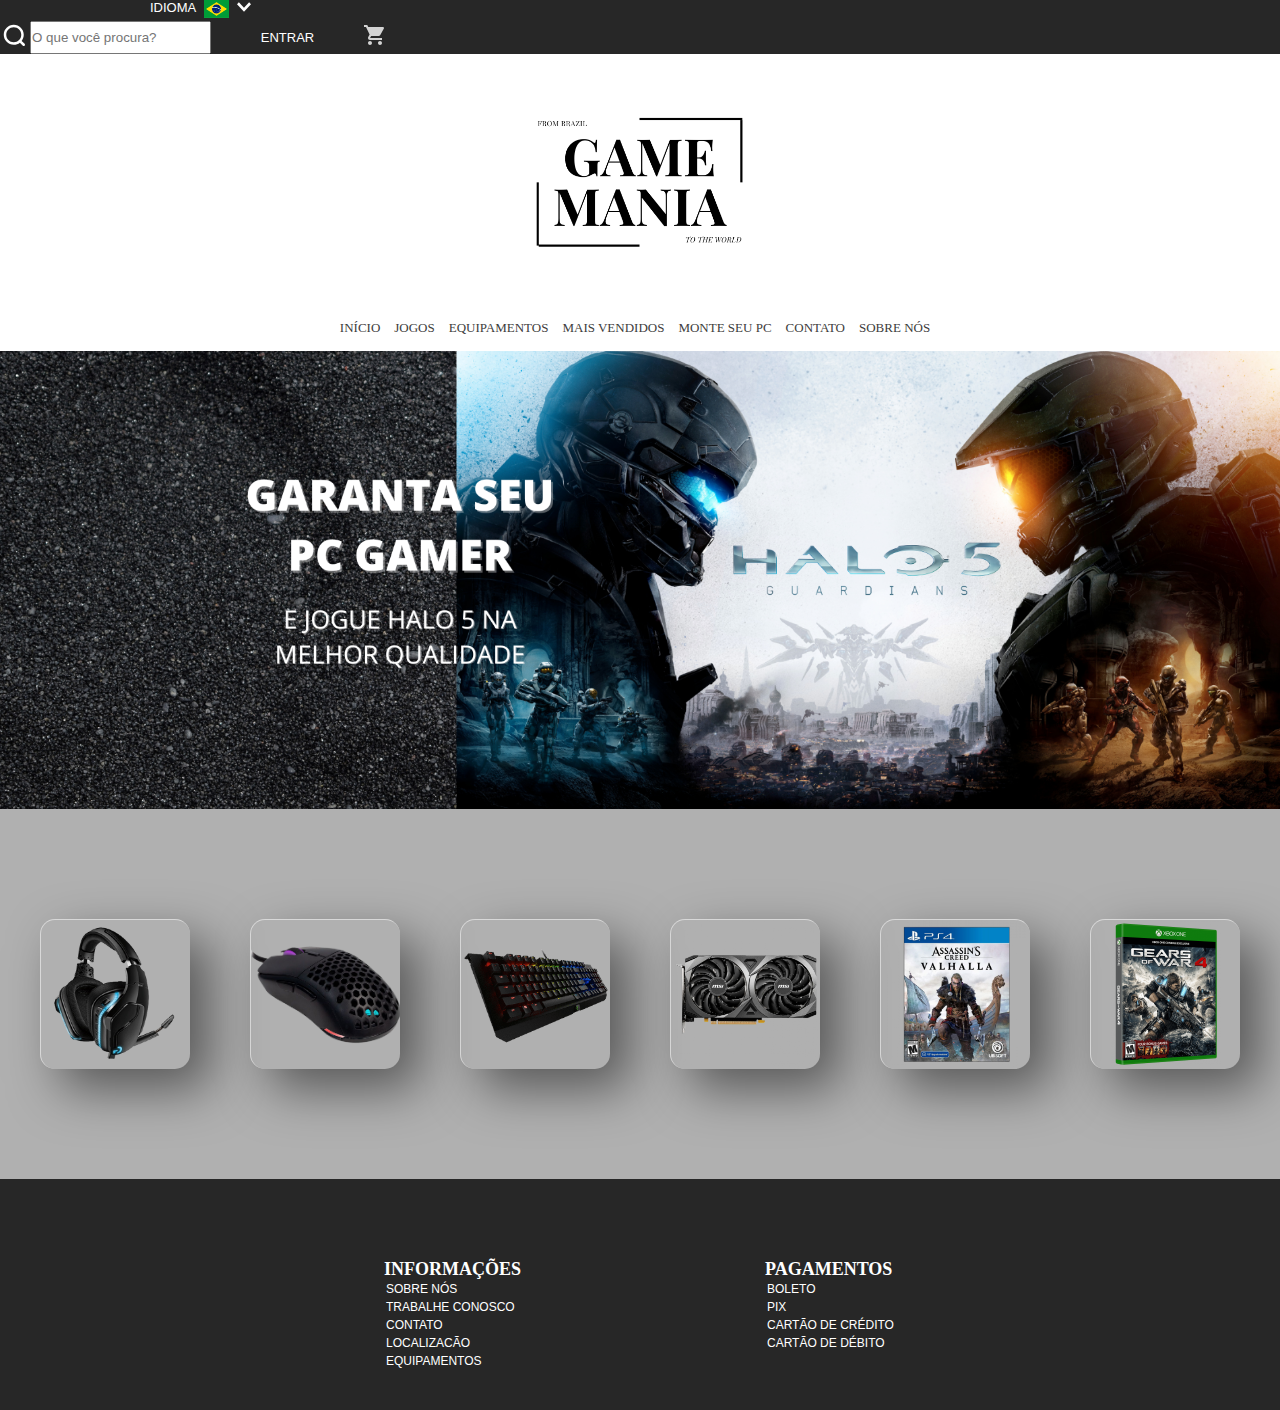
==== index.html @ 457d7e94 "codigo novo" ====
<!DOCTYPE html>
<html lang="pt-br">
<head>
    <meta charset="UTF-8">
    <meta http-equiv="X-UA-Compatible" content="IE=edge">
    <meta name="viewport" content="width=device-width, initial-scale=1.0">
    <meta name="author" content="Luan">
    <title>Game Mania</title>
    <link href="https://cdn.jsdelivr.net/npm/bootstrap@5.0.2/dist/css/bootstrap.min.css" rel="stylesheet" integrity="sha384-EVSTQN3/azprG1Anm3QDgpJLIm9Nao0Yz1ztcQTwFspd3yD65VohhpuuCOmLASjC" crossorigin="anonymous">
    <script src="https://cdn.jsdelivr.net/npm/bootstrap@5.0.2/dist/js/bootstrap.bundle.min.js" integrity="sha384-MrcW6ZMFYlzcLA8Nl+NtUVF0sA7MsXsP1UyJoMp4YLEuNSfAP+JcXn/tWtIaxVXM" crossorigin="anonymous"></script>
    <link rel="stylesheet" href="css/style.css">
    <script src="js/script.js" defer></script>
</head>
<body>
    <header>
      <div class="navbar">
        <div class="navbar-left">
            <span id="idioma">Idioma</span>
            <div class="language">
                <img src="img/band-brasil.png" width="25px" alt="bandeira">
            </div>
        <div class="selector">
            <a href=""><svg xmlns="http://www.w3.org/2000/svg" viewBox="0 0 32 32" class="SearchBarSelectstyles__DropdownIndicatorReplacement-sc-unqtte-4 bgILBu" width="14" role="presentation" alt="" data-testid="ChevronDownIcon" size="14" color="currentColor"><path fill-rule="evenodd" clip-rule="evenodd" fill="currentColor" d="M27.7 5.3L32 9.8 16 26.7 0 9.8l4.3-4.5L16 17.7z"></path></svg></a>
        </div>
        </div>
        <div class="navbar-right">
            <div class="busca">
                <div class="lupa">
                   <a href=""><svg data-testid="SearchIcon" aria-hidden="true" version="1.1" xmlns="http://www.w3.org/2000/svg" xmlns:xlink="http://www.w3.org/1999/xlink" fill="currentColor" viewBox="0 0 24 24" class="SvgIcon__Icon-sc-9dg20d-0 SvgIcon-sc-9dg20d-1 jKEaHr bpPyjG"><path fill-rule="evenodd" clip-rule="evenodd" d="M11 3C6.58172 3 3 6.58172 3 11C3 15.4183 6.58172 19 11 19C12.8487 19 14.551 18.3729 15.9056 17.3199L18.2929 19.7071C18.6834 20.0976 19.3166 20.0976 19.7071 19.7071C20.0976 19.3166 20.0976 18.6834 19.7071 18.2929L17.3199 15.9056C18.3729 14.551 19 12.8487 19 11C19 6.58172 15.4183 3 11 3ZM5 11C5 7.68629 7.68629 5 11 5C14.3137 5 17 7.68629 17 11C17 14.3137 14.3137 17 11 17C7.68629 17 5 14.3137 5 11Z"></path></svg></a>
                </div>
            <input type="search" id="busca" placeholder="O que você procura?">
            </div>
            <div class="entrar a">
                <a href="login.html">entrar</a>
            </div>
            <div class="carrinho">
                <a href=""><svg width="20" height="20" viewBox="0 0 24 24" xmlns="https://www.w3.org/2000/svg" class="IconHeaderCart" size="20"><g opacity="0.8"><path d="M7.19975 19.2C5.8798 19.2 4.81184 20.28 4.81184 21.6C4.81184 22.92 5.8798 24 7.19975 24C8.51971 24 9.59967 22.92 9.59967 21.6C9.59967 20.28 8.51971 19.2 7.19975 19.2ZM0 0V2.4H2.39992L6.71977 11.508L5.09982 14.448C4.90783 14.784 4.79984 15.18 4.79984 15.6C4.79984 16.92 5.8798 18 7.19975 18H21.5993V15.6H7.70374C7.53574 15.6 7.40375 15.468 7.40375 15.3L7.43974 15.156L8.51971 13.2H17.4594C18.3594 13.2 19.1513 12.708 19.5593 11.964L23.8552 4.176C23.9542 3.99286 24.004 3.78718 23.9997 3.57904C23.9955 3.37089 23.9373 3.16741 23.8309 2.98847C23.7245 2.80952 23.5736 2.66124 23.3927 2.55809C23.2119 2.45495 23.0074 2.40048 22.7992 2.4H5.05183L3.92387 0H0ZM19.1993 19.2C17.8794 19.2 16.8114 20.28 16.8114 21.6C16.8114 22.92 17.8794 24 19.1993 24C20.5193 24 21.5993 22.92 21.5993 21.6C21.5993 20.28 20.5193 19.2 19.1993 19.2Z" fill="white"></path></g></svg></a>
            </div>
        </div>
    </div>
    </header>
        <div class="logo">
            <img src="img/Game Mania.png" width="20%" alt="logo">
        </div>
    <div class="navegador">
        <nav class="menu a">
            <a href="">Início</a>
            <a href="">Jogos</a>
            <a href="">Equipamentos</a>
            <a href="">Mais Vendidos</a>
            <a href="">Monte seu pc</a>
            <a href="">Contato</a>
            <a href="">Sobre Nós</a>
            <a href=""></a>
        </nav>
    </div>
    <div class="banner">
        <img id="img1" src="img/BANNER 1.png" alt="banner 1">
        <img id="img2" src="img/BANNER 2.png" alt="banner 2">   
        <img id="img3" src="img/BANNER 3.png" alt="banner 3">
    </div>
        <div class="cards">
            <div class="card1">
                <img src="img/headset pronto.png" width="170px" alt="imagem-headphone">
                <div class="conteudo1">
                   <a href="">HEADPHONES</a>
                </div>
            </div>
            <div class="card1">
                <img src="img/mouse pronto.png" width="170px" alt="imagem-mouse">
                <div class="conteudo2">
                    <a href="">MOUSES</a>
                </div>
            </div>
            <div class="card1">
                <img  src="img/teclado.png" width="170px" alt="imagem-teclado">
                <div class="conteudo3">
                    <a href="">TECLADOS</a>
                </div>
            </div>
            <div class="card1">
                <img src="img/placa de video gamer.png" width="160px" alt="imagem-placa de video">
                <div class="conteudo4">
                    <a href="">PLACAS DE VÍDEO</a>
                </div>
            </div>
            <div class="card1">
                <img src="img/assasins-depositphotos-bgremover.png" width="140px" alt="imagem-jogo ps4">
                <div class="conteudo5">
                    <a href="">JOGOS PS4</a>
                </div>
            </div>
            <div class="card1">
                <img src="img/jogo xbox.png" width="110px" alt="">
                <div class="conteudo6">
                    <a href="">JOGOS X-BOX</a>
                </div>
            </div>
        </div>
        <div class="space-rodape">
        </div>
    <div class="rodape">
        <div class="informacoes">
            <div class="navrodape-e">
            <nav class="itens-navbar">
                <h1 id="titulo">informações</h1>
                <a href="">sobre nós</a>
                <a href="">trabalhe conosco</a>
                <a href="">contato</a>
                <a href="">localizacão</a>
                <a href="">Equipamentos</a>
            </nav>
            </div>
            <div class="navrodape-r">
            <nav class="itens-navbar">
                <h1 id="titulo">pagamentos</h1>
                <a href="">boleto</a>
                <a href="">pix</a>
                <a href="">cartão de crédito</a>
                <a href="">cartão de débito</a>
            </nav>
            </div>
        </div>
    </div>
    <div class="space-rodape">
    </div>

    
</body>
</html>
---- css/style.css ----
*{
    margin: 0;
    padding: 0;
    box-sizing: border-box;
}
body
{

}
.navbar
{
    background-color: rgb(39, 39, 39);
    justify-content: space-between;
    align-items: center;
    
}
.navbar-left
{
margin-left: 150px;
text-transform: uppercase;
color: white;
font-family: Arial, Helvetica, sans-serif;
font-size: 13px;
display: flex;
width: 10vw;
}
.navbar-right
{
   display: flex;
   align-items: center;
   margin-right: 150px;
   justify-content: space-between;
   width: 30vw;
}
.language
{
  margin-left: 8px;
}
.selector
{
    margin-left: 8px;
    
}
.selector a {
    background-color: none;
    color: inherit;
}
.carrinho
{
    
    
}
.entrar a
{
text-decoration: none;
text-transform: uppercase;
color: white;
font-family: Arial, Helvetica, sans-serif;
font-size: 13px;


}
.busca
{
    color: white;
    font-family: Arial, Helvetica, sans-serif;
    font-size: 13px;
    text-transform: uppercase;
    display: flex;
    
}
.lupa
{
    width: 30px;
    
}
.lupa a{
    color: inherit;
}

.menu a
{
 margin: 5px;
 justify-content: space-between;
 text-decoration: none;
 color: rgb(61, 60, 60);
 font-family: Georgia, 'Times New Roman', Times, serif;
 font-size: 13px;
 text-transform: uppercase;
 
}

.logo
{

    width: 100%;
    display: flex;
    justify-content: center;
    
}
.navegador
{
display: flex;
width: 100%;
justify-content: center;
margin-top: 8px;

}


.menu a
{
    transition: all 0.8s;
    cursor: pointer;
}

.menu a:hover{
    -webkit-filter: drop-shadow(5px 2px 1px rgba(0,0,0,.5));
    filter: drop-shadow(5px 2px 1px rgba(0,0,0,.5));
    
}

.banner
{
   margin-top: 15px;
   justify-content: center;
   position: relative;
   
}
#img1
{
    width: 100%;
    display: block;
}
#img2
{
    /* display:none; */
    width: 100%;
    display: none;
}
#img3
{
    display: none;
    width: 100%;
}
.banner #text
{
    position: absolute;
    top: 170px;
    left: 230px; 
    font-size: 35px;
    color: rgb(255, 255, 255);
    text-transform: uppercase;
    text-shadow: 0px 0px 5px rgb(104, 104, 104);
}
.banner #text2
{
    text-align: center;
    position: absolute;
    color: white;
    top: 230px;
    left: 280px;
    font-size: 25px;
    text-transform: uppercase;
    text-shadow: 0px 0px 5px rgb(104, 104, 104);
}

@media screen and (max-width:768px)
{
    .banner{
        display: none;
    }
}

.cards
{
     padding-top: 80px;
     display: flex;
     align-items: center;
     justify-content: center;
     height: 20%;
     width: 100%;
     background-color: rgb(176, 176, 176);
     position:relative;
     flex-wrap: wrap;
     padding-bottom: 80px;
}
.card1
{
    width: 150px;
    height: 150px;
    margin: 30px;
    position: relative;
    box-shadow: 20px 20px 50px rgb(0, 0, 0, 0.5);
    border-radius: 15px;
    overflow: hidden;
    display: flex;
    justify-content: center;
    align-items: center;
    border-top: 1px solid rgba(255, 255, 255, 0.5);
    border-left: 1px solid rgba(255, 255, 255, 0.5);
    /* background-image: url(../img/GARANTA\ SEU\ PC\ GAMER.png); */
}
 .conteudo1  
{
    padding: 20px;
    text-align: center;
    transform: translateY(10px);
    opacity: 0;
    transition: 0.5s;
    position: absolute;
    color: white;
}
.cards .card1:hover .conteudo1 
{
    transform: translateY(0px);
    opacity: 1;
    
}
.conteudo2 
{
    padding: 20px;
    text-align: center;
    transform: translateY(10px);
    opacity: 0;
    transition: 0.5s;
    position: absolute;
    color: white;
    
    
}
.cards .card1:hover .conteudo2 
{
    transform: translateY(0px);
    opacity: 1;
}
.conteudo3  
{
    padding: 20px;
    text-align: center;
    transform: translateY(10px);
    opacity: 0;
    transition: 0.5s;
    position: absolute;
    color: white;
    
}
.cards .card1:hover .conteudo3 
{
    transform: translateY(0px);
    opacity: 1;
}
.conteudo4  
{
    padding: 20px;
    text-align: center;
    transform: translateY(10px);
    opacity: 0;
    transition: 0.5s;
    position: absolute;
    color: white;
    
}
.cards .card1:hover .conteudo4 
{
    transform: translateY(0px);
    opacity: 1;
}
.conteudo5 
{
    padding: 20px;
    text-align: center;
    transform: translateY(10px);
    opacity: 0;
    transition: 0.5s;
    position: absolute;
    color: white;
}
.cards .card1:hover .conteudo5
{
    transform: translateY(0px);
    opacity: 1;
}
.conteudo6 
{
    padding: 20px;
    text-align: center;
    transform: translateY(10px);
    opacity: 0;
    transition: 0.5s;
    position: absolute;
    color: white;
}
.cards .card1:hover .conteudo6 
{
    transform: translateY(0px);
    opacity: 1;
}

.conteudo1 a{
    font-size: 20px;
    text-decoration: none;
    font-family: Arial, Helvetica, sans-serif;
    filter: drop-shadow(8px 8px 8px rgba(22, 22, 22, 0.8));
    color: white;
}
.conteudo2 a{
    font-size: 20px;
    text-decoration: none;
    font-family: Arial, Helvetica, sans-serif;
    filter: drop-shadow(8px 8px 8px rgba(22, 22, 22, 0.8));
    color: white;
}
.conteudo3 a{
    font-size: 20px;
    text-decoration: none;
    font-family: Arial, Helvetica, sans-serif;
    filter: drop-shadow(8px 8px 8px rgba(22, 22, 22, 0.8));
    color: white;
}
.conteudo4 a{
    font-size: 20px;
    text-decoration: none;
    font-family: Arial, Helvetica, sans-serif;
    filter: drop-shadow(8px 8px 8px rgba(22, 22, 22, 0.8));
    color: white;
}
.conteudo5 a{
    font-size: 20px;
    text-decoration: none;
    font-family: Arial, Helvetica, sans-serif;
    filter: drop-shadow(8px 8px 8px rgba(22, 22, 22, 0.8));
    color: white;
}
.conteudo6 a{
    font-size: 20px;
    text-decoration: none;
    font-family: Arial, Helvetica, sans-serif;
    filter: drop-shadow(8px 8px 8px rgba(22, 22, 22, 0.8));
    color: white;
}
.rodape
{
    height: 100%;
    width: 100%;
    background-color: rgb(39, 39, 39);
    display: flex;
    align-items: center;
    justify-content: center;
    flex-wrap: wrap;
    align-content: center;
    
}
.itens-navbar
{
    justify-content: center;
    align-items: center;
    text-decoration: none;
    text-transform: uppercase;
    color: white;
    font-size: 13px;
    
}
.itens-navbar a
{
    text-transform: uppercase;
    color: white;
    font-size: 12px;
    text-decoration: none;
    display: flex;
    justify-content: left;
    font-family: Arial, Helvetica, sans-serif;
    padding: 2px;
}
#titulo
{
    font-size: 18px;
}

.navrodape-r
{
    height: 100%;
    width: 131px;
    align-items:top;
    padding-top: 40px;
    display: flex;
    position: relative;
}
.navrodape-e
{
    
    height: 100%;
    width: 131px;
    align-items: top;
    padding-top: 40px;
    display: flex;
    position: relative;

    
}
.space-rodape
{
    width: 100%;
    height: 40px;
    background-color: rgb(39, 39, 39) ;
}
.informacoes
{
    width: 40%;
    height: 100%;
    justify-content: space-between;
    flex-wrap: wrap;
    display: flex;
}

@media screen and (max-width: 540px)
{
    #idioma{
        display: none;
    }
    
}
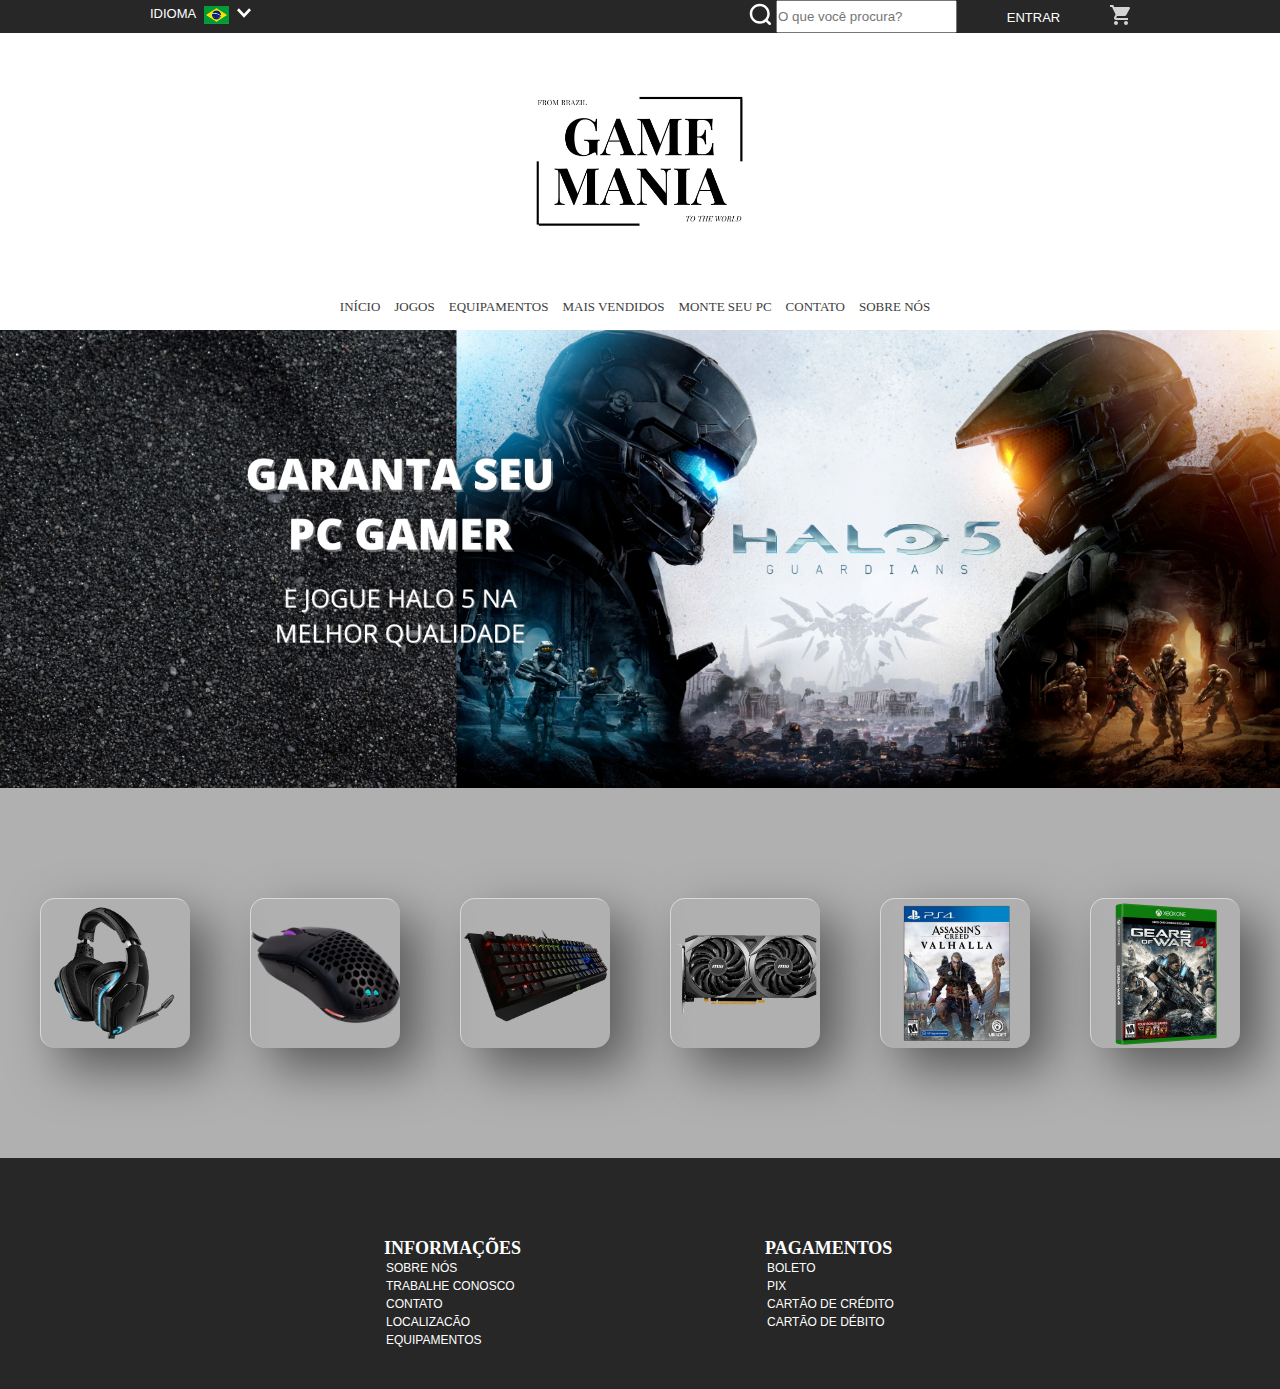
==== commit 166a0717: "18/10" ====
--- a/index.html
+++ b/index.html
@@ -13,7 +13,7 @@
 </head>
 <body>
     <header>
-      <div class="navbar">
+      <div class="navbar-brand">
         <div class="navbar-left">
             <span id="idioma">Idioma</span>
             <div class="language">
--- a/css/style.css
+++ b/css/style.css
@@ -6,13 +6,6 @@
 body
 {
 
-}
-.navbar
-{
-    background-color: rgb(39, 39, 39);
-    justify-content: space-between;
-    align-items: center;
-    
 }
 .navbar-left
 {
@@ -40,6 +33,7 @@
 {
     margin-left: 8px;
     
+    
 }
 .selector a {
     background-color: none;
@@ -72,6 +66,7 @@
 .lupa
 {
     width: 30px;
+    
     
 }
 .lupa a{
@@ -420,4 +415,12 @@
     }
     
 }
-    
+
+.navbar-brand
+{
+    background-color: rgb(39, 39, 39);
+    justify-content: space-between;
+    align-items: center;
+    display: flex;
+   
+}